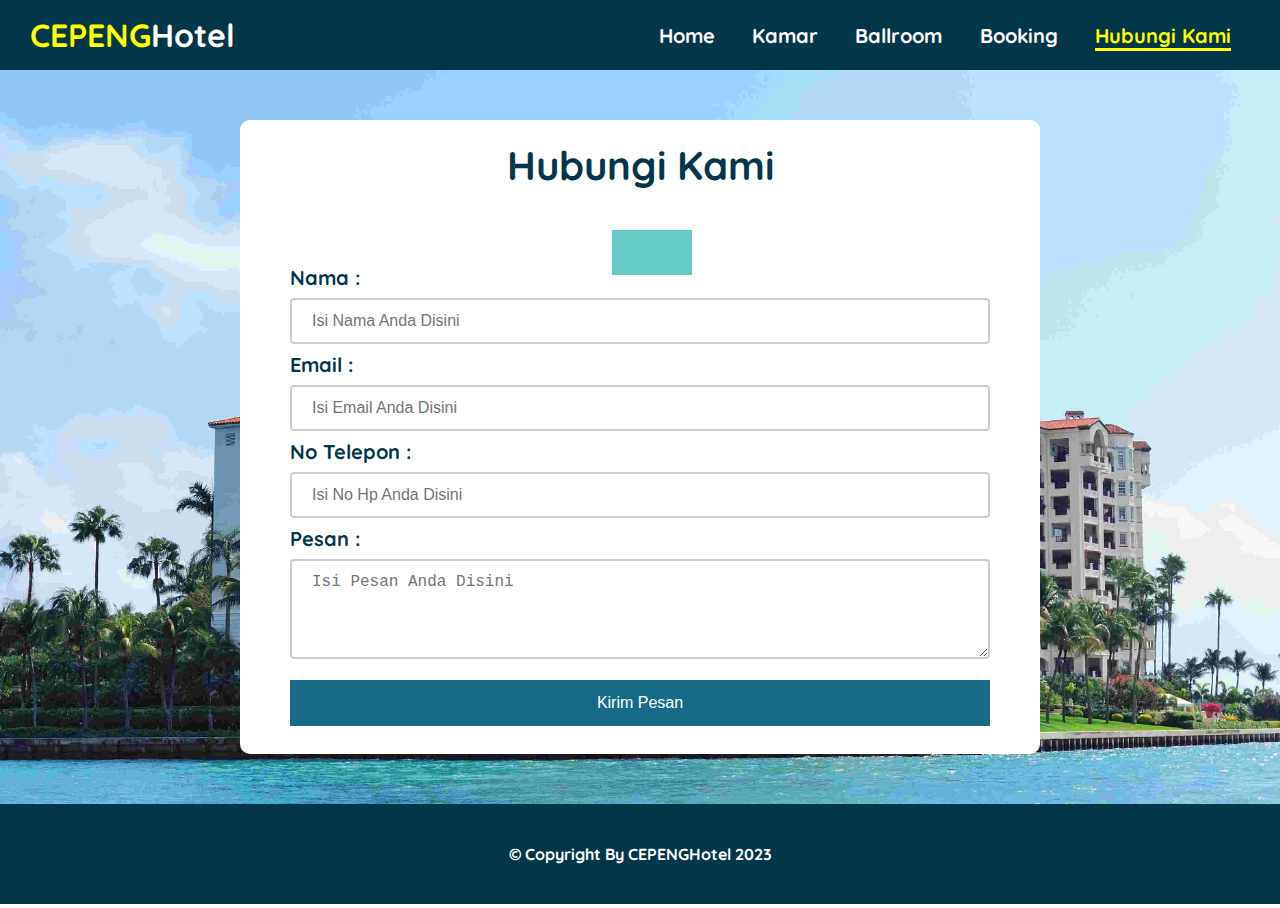
==== hubungikami.html @ 50bad976 "initial commit" ====
<!DOCTYPE html>
<html lang="en">
<head>
    <meta charset="UTF-8">
    <meta name="viewport" content="width=device-width, initial-scale=1.0">
    <title>Terimakasih</title>
    <link rel="stylesheet" href="hubungikami.css">

    <link rel="stylesheet" href="https://cdnjs.cloudflare.com/ajax/libs/font-awesome/6.4.2/css/all.min.css" integrity="sha512-z3gLpd7yknf1YoNbCzqRKc4qyor8gaKU1qmn+CShxbuBusANI9QpRohGBreCFkKxLhei6S9CQXFEbbKuqLg0DA==" crossorigin="anonymous" referrerpolicy="no-referrer" />

    <!-- ini untuk font quicksand -->
    <link rel="preconnect" href="https://fonts.googleapis.com">
    <link rel="preconnect" href="https://fonts.gstatic.com" crossorigin>
    <link href="https://fonts.googleapis.com/css2?family=Quicksand&display=swap" rel="stylesheet">
</head>
<body>
    <header>
        <h1><span class="judul">CEPENG</span>Hotel</h1>

        <nav>
            <ul>
                <li><a href="index.html">Home</a></li>
                <li><a href="kamar.html">Kamar</a></li>
                <li><a href="ballroom.html">Ballroom</a></li>
                <li><a href="booking.html">Booking</a></li>
                <li><a href="#" style="color: yellow; border-bottom: 3px solid yellow;">Hubungi Kami</a></li>
            </ul>
        </nav>
    </header>

    

<div class="container">
    <h1 align="center">Hubungi Kami</h1>

    <div class="icon">
        <li><i class="fa-solid fa-phone"></i></li>
        <li><i class="fa-brands fa-whatsapp"></i></li>
        <li><i class="fa-solid fa-location-dot"></i>
        <li><i class="fa-solid fa-envelope"></i></li>
    </div>

    <div class="contact-form">
        <form action="balasanHubungi.html" method="post">
            <label for="nama">Nama :</label>
            <input type="text" id="nama" name="nama" placeholder="Isi Nama Anda Disini" required>

            <label for="email">Email :</label>
            <input type="email" id="email" name="email" placeholder="Isi Email Anda Disini" required>

            <label for="hp">No Telepon :</label>
            <input type="hp" id="hp" name="hp" placeholder="Isi No Hp Anda Disini" required>

            <label for="pesan">Pesan :</label>
            <textarea id="pesan" name="pesan" rows="4" cols="50" placeholder="Isi Pesan Anda Disini" required></textarea>

            <input type="submit" value="Kirim Pesan">
        </form>
    </div>
</div>

<footer>
    <p>	&#169; Copyright By CEPENGHotel 2023</p>
</footer>


</body>
</html>
---- hubungikami.css ----
*{
    margin: 0;
    padding :0;
}

body{
    font-family: 'quicksand', sans-serif;
    background-size: cover;
    background-image: url(img/hotel.jpg);
}

header{
    display:flex;
    align-items: center;
    justify-content: space-between;
    background-color:#04364A;
    height: 70px;
    width: 100%;
    position: fixed;
    top: 0;
}

header h1{
    margin-left: 30px;
    color: white;
}

header h1 .judul{
    color: yellow;
}

header nav{
    width: 50%;
}

header nav ul{
    display: flex;
    justify-content: space-around;
    margin-right: 30px;
}

header nav ul li {
    list-style: none;
}

header nav ul li a{
    color: white;
    text-decoration: none;
    font-size: 20px;
    font-weight: bold;
}

header nav ul li a:hover{
    color: yellow;
    border-bottom: 3px solid yellow;
}


.container {
    margin: auto;
    margin-top: 120px;
    color: #04364A;
    font-size: 20px;
    font-weight: bold;
    background-color: white;
    border-radius: 10px;
    width: 800px;
    padding-top: 20px;
    padding-bottom: 20px;
}

.contact-form {
    margin-top: 100px;
    display: flex;
    flex-direction: column;
    align-items: center;
    justify-content: center;
    width: 100%;
    max-width: 700px;
    margin: 0 auto;
}

.contact-form input[type="text"],
.contact-form input[type="email"],
.contact-form input[type="hp"],
.contact-form textarea {
    width: 100%;
    padding: 12px 20px;
    margin: 8px 0;
    box-sizing: border-box;
    border: 2px solid #ccc;
    border-radius: 4px;
    font-size: 16px;
}

.contact-form input[type="submit"] {
    background-color:#176B87 ;
    color: white;
    padding: 14px 20px;
    margin: 8px 0;
    border: none;
    width: 100%;
    font-size: 16px;
}
.contact-form input[type="submit"]:hover{
    background-color: #04364A;
    font-weight: bold; 
}

.icon{
    justify-content: center;
    display: flex;
    text-align: center;
    margin-top: 50px;
    font-size: 20px;
    list-style: none;
    padding-left: 3%;
}
.fa-phone{
    cursor: pointer;
    background-color: #64CCC5;
    color:white ;
    padding: 10px;
    width: 100px    
}

.fa-phone:hover{
   background-color: #04364A; 
}

.fa-whatsapp{
    cursor: pointer;
    background-color:#64CCC5;
    color:white ;
    padding: 10px;
    width: 100px; 
}

.fa-whatsapp:hover{
    background-color: #04364A; 
}

.fa-location-dot{
    cursor: pointer;
    background-color:#64CCC5;
    color:white ;
    padding: 10px;
    width: 100px; 
}

.fa-location-dot:hover{
    background-color: #04364A; 
}

.fa-envelope{
    cursor: pointer;
    background-color: #64CCC5;
    color:white ;
    padding: 10px;
    width: 100px; 
}

.fa-envelope:hover{
    background-color: #04364A; 
}

footer{
    margin-top: 50px;
    height: 100px;
    display: flex;
    align-items: center;
    justify-content: center;
    color: white;
    background-color: #04364A;
    font-weight: bold;
}
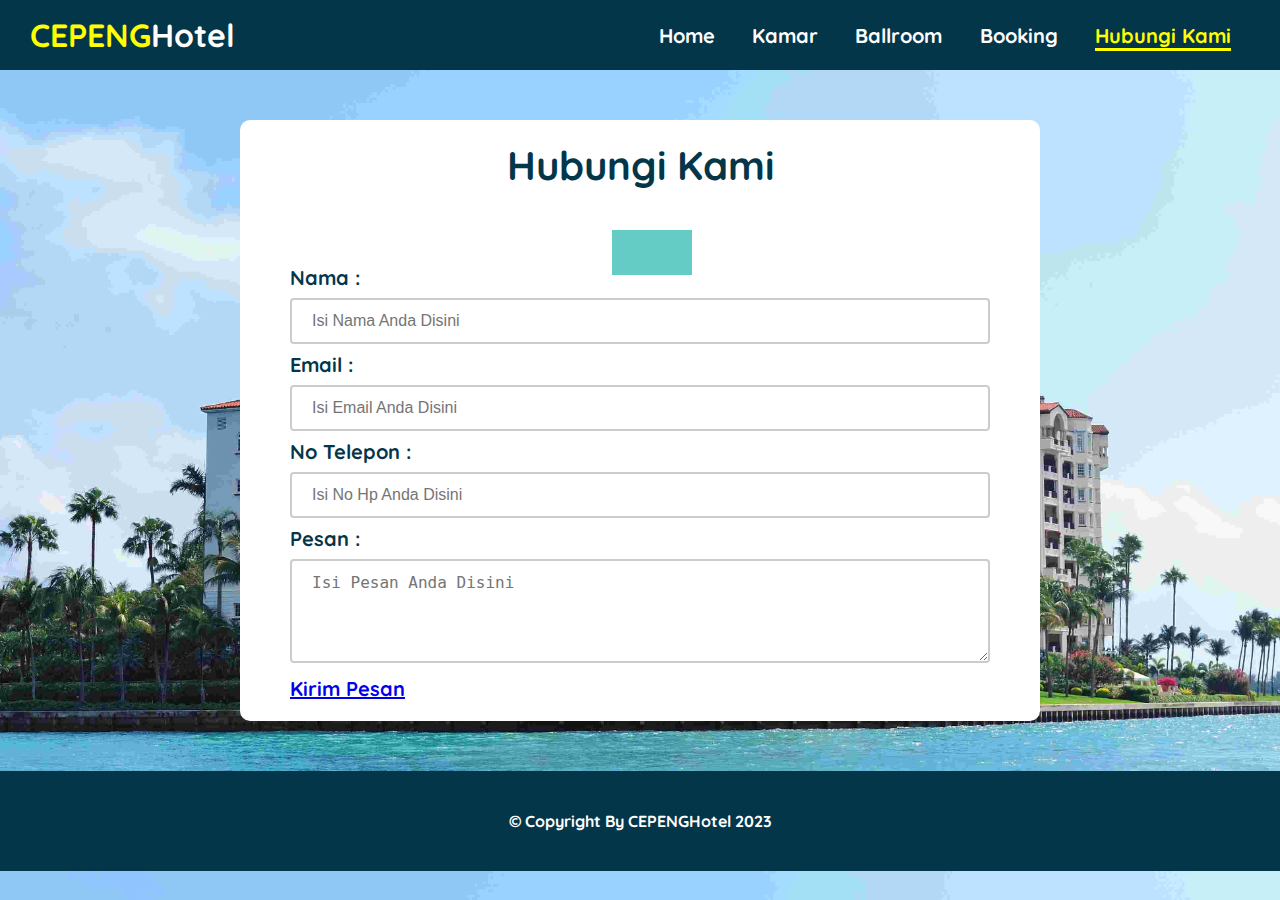
==== commit a6eb1ac9: "Update hubungikami.html" ====
--- a/hubungikami.html
+++ b/hubungikami.html
@@ -41,7 +41,7 @@
     </div>
 
     <div class="contact-form">
-        <form action="balasanHubungi.html" method="post">
+        <form>
             <label for="nama">Nama :</label>
             <input type="text" id="nama" name="nama" placeholder="Isi Nama Anda Disini" required>
 
@@ -54,7 +54,7 @@
             <label for="pesan">Pesan :</label>
             <textarea id="pesan" name="pesan" rows="4" cols="50" placeholder="Isi Pesan Anda Disini" required></textarea>
 
-            <input type="submit" value="Kirim Pesan">
+            <a href="balasanHubungi.html">Kirim Pesan</a>
         </form>
     </div>
 </div>
@@ -65,4 +65,4 @@
 
 
 </body>
-</html>+</html>
